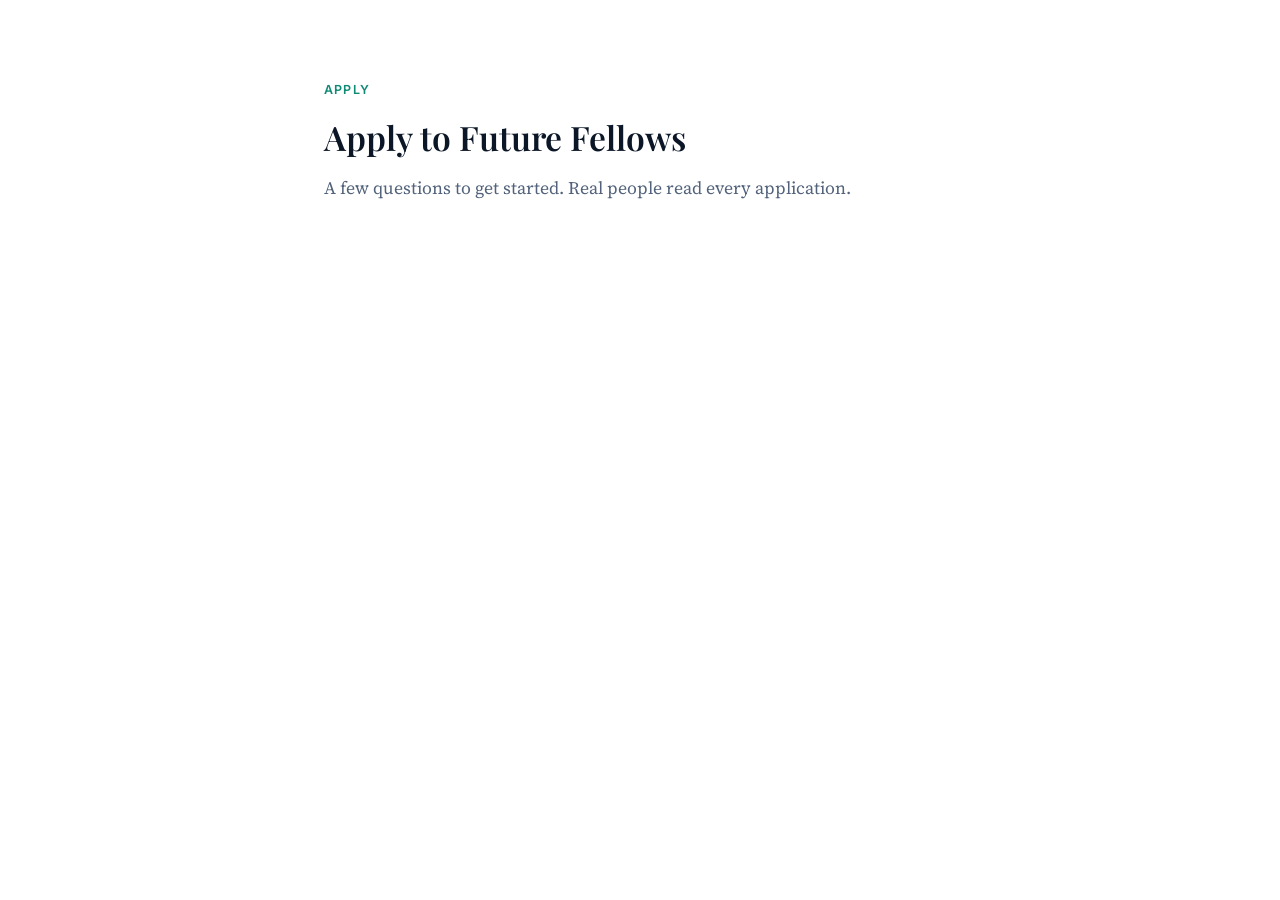
==== apply.html @ 4133d48d "Add apply.html: Tally intake form + inline thank-you stage controller" ====
<!DOCTYPE html>
<html lang="en">
<head>
<meta charset="UTF-8">
<meta name="viewport" content="width=device-width, initial-scale=1">
<title>Apply — Future Fellows</title>
<link rel="preconnect" href="https://fonts.googleapis.com">
<link rel="preconnect" href="https://fonts.gstatic.com" crossorigin>
<link href="https://fonts.googleapis.com/css2?family=Playfair+Display:ital,wght@0,600;0,700;1,600&family=Source+Serif+4:ital,opsz,wght@0,8..60,400;0,8..60,600;1,8..60,400&family=Inter:wght@400;500;600&display=swap" rel="stylesheet">
<style>
:root {
  --bg: #FFFFFF;
  --bg-2: #F3F7F9;
  --ink: #0B1626;
  --muted: #51627A;
  --teal: #1FBFA5;
  --teal-text: #0E8A75;
  --teal-soft: rgba(31, 191, 165, 0.10);
  --hairline: rgba(11, 22, 38, 0.14);
}
* { margin: 0; padding: 0; box-sizing: border-box; }
body {
  background: var(--bg);
  color: var(--ink);
  font-family: "Source Serif 4", Georgia, serif;
  line-height: 1.6;
  -webkit-font-smoothing: antialiased;
}
a { color: var(--teal-text); }

.wrap {
  max-width: 680px;
  margin: 0 auto;
  padding: 5rem 1.5rem 6rem;
}

/* ---------- stage visibility: only the active stage is shown ---------- */
.stage { display: none; }
.stage.is-active { display: block; }

/* ---------- form stage ---------- */
.form-intro { margin-bottom: 2.5rem; }
.form-intro .eyebrow {
  font-family: "Inter", system-ui, sans-serif;
  font-size: 0.78rem;
  font-weight: 600;
  letter-spacing: 0.1em;
  text-transform: uppercase;
  color: var(--teal-text);
  margin-bottom: 1rem;
}
.form-intro h1 {
  font-family: "Playfair Display", Georgia, serif;
  font-weight: 600;
  font-size: 2.1rem;
  line-height: 1.25;
  margin-bottom: 1rem;
}
.form-intro p {
  font-size: 1.1rem;
  color: var(--muted);
}

/* Tally iframe: transparent + dynamic height come from the embed params;
   this just removes default iframe chrome and lets it span the column. */
iframe[data-tally-src] {
  width: 100%;
  border: 0;
  margin: 0;
}

/* Simple loading state shown until the Tally embed initializes. */
.form-loading {
  font-family: "Inter", system-ui, sans-serif;
  font-size: 0.9rem;
  color: var(--muted);
  padding: 2rem 0;
}

/* ---------- shared: thank-you stage (lifted verbatim from thank-you.html) ---------- */
.eyebrow {
  font-family: "Inter", system-ui, sans-serif;
  font-size: 0.78rem;
  font-weight: 600;
  letter-spacing: 0.1em;
  text-transform: uppercase;
  color: var(--teal-text);
  margin-bottom: 1rem;
}
h1 {
  font-family: "Playfair Display", Georgia, serif;
  font-weight: 600;
  font-size: 2.1rem;
  line-height: 1.25;
  margin-bottom: 1.5rem;
}
.lede {
  font-size: 1.15rem;
  color: var(--ink);
  margin-bottom: 2.5rem;
}
.section { margin-bottom: 2.75rem; }
.section h2 {
  font-family: "Playfair Display", Georgia, serif;
  font-weight: 600;
  font-size: 1.25rem;
  margin-bottom: 0.9rem;
}
.section p { font-size: 1.02rem; color: var(--ink); }
.section p + p { margin-top: 0.9rem; }
.next-steps {
  background: var(--bg-2);
  border: 1px solid var(--hairline);
  border-radius: 8px;
  padding: 1.6rem 1.7rem;
}
.next-steps ol { padding-left: 1.2rem; margin-top: 0.8rem; }
.next-steps li { margin-bottom: 0.6rem; }
.next-steps li:last-child { margin-bottom: 0; }
.contact-line {
  font-family: "Inter", system-ui, sans-serif;
  font-size: 0.95rem;
  color: var(--muted);
  margin-top: 1.1rem;
}
.contact-line a { font-weight: 600; }
.honesty-note { border-left: 3px solid var(--teal); padding-left: 1.2rem; }
.reading { border-top: 1px solid var(--hairline); padding-top: 2.5rem; }
.reading h2 {
  font-family: "Playfair Display", Georgia, serif;
  font-weight: 600;
  font-size: 1.25rem;
  margin-bottom: 0.4rem;
}
.reading .reading-sub {
  font-family: "Inter", system-ui, sans-serif;
  font-size: 0.88rem;
  color: var(--muted);
  margin-bottom: 1.5rem;
}
.reading-list { list-style: none; display: flex; flex-direction: column; gap: 1.1rem; }
.reading-list li {
  border: 1px solid var(--hairline);
  border-radius: 6px;
  padding: 1.1rem 1.3rem;
  transition: border-color 150ms ease;
}
.reading-list li:hover { border-color: var(--teal); }
.reading-list a.title-link {
  font-family: "Inter", system-ui, sans-serif;
  font-weight: 600;
  font-size: 0.98rem;
  color: var(--ink);
  text-decoration: none;
  display: block;
  margin-bottom: 0.3rem;
}
.reading-list a.title-link:hover { color: var(--teal-text); }
.reading-list .byline {
  font-family: "Inter", system-ui, sans-serif;
  font-size: 0.8rem;
  color: var(--teal-text);
  font-weight: 600;
  margin-bottom: 0.4rem;
}
.reading-list .desc {
  font-family: "Source Serif 4", Georgia, serif;
  font-size: 0.92rem;
  color: var(--muted);
}
footer {
  margin-top: 4rem;
  padding-top: 1.5rem;
  border-top: 1px solid var(--hairline);
  font-family: "Inter", system-ui, sans-serif;
  font-size: 0.78rem;
  color: var(--muted);
}
</style>
</head>
<body>

<div class="wrap">

  <!-- ============================================================= -->
  <!-- STAGE 1 — TALLY INTAKE FORM                                    -->
  <!-- ============================================================= -->
  <!--
    Today this single Tally form includes the track-selection question
    (Builder / Researcher / Artist) AND the rest of intake.

    FUTURE SPLIT (when Ruhan's Builder assessment is ready):
    This one form splits into TWO Tally forms —
      • Form 1 = general fields THROUGH the track question.
      • Form 2 = the rest of intake.
    The controller reads the track from Form 1's submission. If Builder,
    it advances to STAGE 2 (Ruhan's assessment) BEFORE loading Form 2.
    Non-Builders skip Stage 2 and go straight to Form 2, then thank-you.
    To do that split, you swap the single data-tally-src below for the
    Form 1 src, and load the Form 2 src into a second stage. The stage
    machinery for that already exists below — see advanceFrom().
  -->
  <section class="stage is-active" id="stage-form" data-stage="form">
    <div class="form-intro">
      <div class="eyebrow">Apply</div>
      <h1>Apply to Future Fellows</h1>
      <p>A few questions to get started. Real people read every application.</p>
    </div>

    <div class="form-loading" id="form-loading">Loading the application…</div>

    <iframe
      data-tally-src="https://tally.so/embed/0QY896?alignLeft=1&hideTitle=1&transparentBackground=1&dynamicHeight=1"
      loading="lazy"
      width="100%"
      height="500"
      frameborder="0"
      marginheight="0"
      marginwidth="0"
      title="Future Fellows application"
      id="tally-intake"></iframe>
  </section>

  <!-- ============================================================= -->
  <!-- STAGE 2 — BUILDER SKILLS ASSESSMENT (Ruhan's agent) — STUBBED  -->
  <!-- ============================================================= -->
  <!--
    ***  NOT YET LIVE. Currently a pass-through.  ***

    This stage only ever runs for candidates whose selected track is
    "Builder". Everyone else skips it. Right now, because intake is a
    single combined form, this stage is never entered — the controller
    goes form -> thank-you for all tracks. It is here so that wiring in
    Ruhan's agent later is an un-stub, not a rearchitecture.

    ---------------------------------------------------------------
    HANDOFF CONTRACT (for Ruhan) — build against this interface:

    Ruhan hosts his assessment as a standalone page/route in the same
    Vercel project (e.g. /assess or similar). This container mounts it
    in the iframe below and talks to it via postMessage.

    ON ENTRY, the container posts to the assessment iframe:
        {
          source: "future-fellows-apply",
          type: "assessment:init",
          payload: {
            candidateId: <string|null>,   // from Tally submission if available
            track: "builder",
            // plus any general Tally fields we choose to forward later
          }
        }
      (Ruhan collects the GitHub URL himself inside his own UI — the
       container does NOT pass it in.)

    ON COMPLETION, Ruhan's page must post back to window.parent:
        {
          source: "future-fellows-assessment",  // REQUIRED, exact string
          type: "assessment:complete",
          payload: {
            status: "complete",
            result: <any>          // opaque to the container; Ruhan owns shape
          }
        }
      The container ignores any message whose source !== the exact string
      above (so it can't be spoofed by the Tally iframe or others).

    On receiving assessment:complete, the container advances to thank-you.
    ---------------------------------------------------------------
  -->
  <section class="stage" id="stage-builder" data-stage="builderAssessment">
    <div class="form-intro">
      <div class="eyebrow">Builder Track</div>
      <h1>Skills assessment</h1>
      <p>One more step for Builder applicants.</p>
    </div>
    <!--
      When Ruhan is ready, drop his iframe in here, e.g.:
      <iframe id="builder-assessment" src="/assess" ...></iframe>
      and delete the stub notice below. The listener in the script
      section already handles the postMessage completion.
    -->
    <div class="form-loading">Builder assessment stage (placeholder — not yet live).</div>
  </section>

  <!-- ============================================================= -->
  <!-- STAGE 3 — THANK YOU                                            -->
  <!-- ============================================================= -->
  <section class="stage" id="stage-thankyou" data-stage="thankyou">

    <div class="eyebrow">Application Received</div>
    <h1>Thank you for applying.</h1>
    <p class="lede">We've received your application and it's now in our review queue. Real people read every one of these — nothing here is automated past this confirmation.</p>

    <div class="section next-steps">
      <h2>What happens next</h2>
      <ol>
        <li>We review every application against our intake criteria across Skills, Agency, and Professionalism. This takes real time — we don't send instant decisions.</li>
        <li>If there's a fit, we'll reach out directly by email to schedule a short conversation.</li>
        <li>Qualified applicants join our bench — a pool we draw from when a specific, paid project with an employer partner becomes available for your track.</li>
      </ol>
      <p class="contact-line">Questions in the meantime? Reach Rory directly at <a href="mailto:info@joinfellows.org">info@joinfellows.org</a>.</p>
    </div>

    <div class="section honesty-note">
      <h2>A note on where we are</h2>
      <p>Future Fellows is early. We're building the employer side of this alongside the fellow side, in parallel, in public. That means the bench you're joining today may take time to convert into a matched project — we'd rather tell you that plainly than oversell where we are.</p>
      <p>What that also means: if you're one of our first fellows, you're not joining something already proven. You're helping prove it.</p>
    </div>

    <div class="reading">
      <h2>While you wait</h2>
      <p class="reading-sub">Five pieces we think are worth your time, regardless of what happens with your application.</p>
      <ul class="reading-list">

        <li>
          <a class="title-link" href="https://paulgraham.com/hs.html" target="_blank" rel="noopener">What You'll Wish You'd Known</a>
          <div class="byline">Paul Graham</div>
          <div class="desc">A case against the standard "figure out your passion" advice — and for optionality instead, especially before you're forced to specialize.</div>
        </li>

        <li>
          <a class="title-link" href="https://blog.samaltman.com/advice-for-ambitious-19-year-olds" target="_blank" rel="noopener">Advice for Ambitious 19 Year Olds</a>
          <div class="byline">Sam Altman</div>
          <div class="desc">A tactical framework for choosing between school, a company, or a startup — built from patterns across many people who asked him this exact question.</div>
        </li>

        <li>
          <a class="title-link" href="https://freakonomics.com/podcast/bonus-nobel-laureate-claudia-goldin-on-greedy-work-and-the-wage-gap/" target="_blank" rel="noopener">Nobel Laureate Claudia Goldin on "Greedy Work" and the Wage Gap</a>
          <div class="byline">Claudia Goldin — 2023 Nobel Laureate in Economics, on Freakonomics Radio</div>
          <div class="desc">Why some employers pay disproportionately more for near-total availability — and what that means for which industries and roles to target early.</div>
        </li>

        <li>
          <a class="title-link" href="https://calnewport.com/on-passion-and-its-discontents/" target="_blank" rel="noopener">On Passion and Its Discontents</a>
          <div class="byline">Cal Newport</div>
          <div class="desc">The tightest version of his "career capital" argument: build rare, valuable skills first — passion and autonomy follow, not the other way around.</div>
        </li>

        <li>
          <a class="title-link" href="https://www.annieduke.com/big-think-when-to-quit-a-simple-framework-for-lifes-toughest-decisions/" target="_blank" rel="noopener">When to Quit: A Simple Framework for Life's Toughest Decisions</a>
          <div class="byline">Annie Duke, on Big Think</div>
          <div class="desc">Former pro poker player turned decision scientist on why "never quit" is bad advice — and a concrete framework for knowing when to walk away from a path.</div>
        </li>

      </ul>
    </div>

    <footer>
      Future Fellows Inc. &middot; a California public benefit corporation
    </footer>
  </section>

</div>

<!-- ================================================================= -->
<!-- STAGE CONTROLLER                                                   -->
<!-- ================================================================= -->
<script>
(function () {
  "use strict";

  // ---- shared state, persists across stages in memory ----
  var state = {
    candidateId: null,   // populated from Tally submission payload if present
    track: null,         // "builder" | "researcher" | "artist" | ...
    tallyPayload: null,  // raw Tally submission payload, for later use
    assessmentResult: null
  };

  // ---- stage registry ----
  var stages = {
    form:               document.getElementById("stage-form"),
    builderAssessment:  document.getElementById("stage-builder"),
    thankyou:           document.getElementById("stage-thankyou")
  };

  function showStage(name) {
    Object.keys(stages).forEach(function (key) {
      stages[key].classList.toggle("is-active", key === name);
    });
    // Scroll to top so each new stage starts at the top of the viewport.
    window.scrollTo({ top: 0, behavior: "smooth" });
  }

  // ---- routing logic: decides the next stage after intake ----
  // TODAY: single combined form, so every track goes straight to thank-you.
  // FUTURE: when the form is split and Ruhan is live, flip USE_BUILDER_STAGE
  // to true. Builders will then route through the assessment stage first.
  var USE_BUILDER_STAGE = false;

  function advanceFrom(stageName) {
    if (stageName === "form") {
      if (USE_BUILDER_STAGE && state.track === "builder") {
        showStage("builderAssessment");
        initBuilderAssessment();
      } else {
        showStage("thankyou");
      }
    } else if (stageName === "builderAssessment") {
      showStage("thankyou");
    }
  }

  // ---- Tally track extraction ----------------------------------------
  // Tally's submission payload shape can vary by form/version. Rather than
  // hard-code a field id, we scan the payload for the answer to the track
  // question by matching its label/text loosely. Adjust TRACK_FIELD_HINT if
  // your track question uses different wording.
  var TRACK_FIELD_HINT = /track|builder|researcher|artist/i;

  function extractTrack(payload) {
    if (!payload) return null;
    try {
      var fields = payload.fields || payload.data || [];
      for (var i = 0; i < fields.length; i++) {
        var f = fields[i];
        var label = (f.label || f.title || f.key || "") + "";
        var value = f.value;
        // Normalize the answer's value into a string we can test.
        var valStr = "";
        if (typeof value === "string") valStr = value;
        else if (Array.isArray(value)) valStr = value.join(" ");
        else if (value && typeof value === "object") {
          valStr = Object.keys(value).map(function (k) { return value[k]; }).join(" ");
        }
        var haystack = (label + " " + valStr);
        if (TRACK_FIELD_HINT.test(haystack)) {
          if (/builder/i.test(valStr))    return "builder";
          if (/researcher/i.test(valStr)) return "researcher";
          if (/artist/i.test(valStr))     return "artist";
        }
      }
    } catch (e) { /* fall through to null */ }
    return null;
  }

  function extractCandidateId(payload) {
    if (!payload) return null;
    // Tally usually includes respondentId / submissionId; prefer those.
    return payload.respondentId || payload.submissionId || payload.formId || null;
  }

  // ---- Builder assessment stage (stub-aware) -------------------------
  function initBuilderAssessment() {
    // When Ruhan's iframe is added (id="builder-assessment"), post init to it.
    var frame = document.getElementById("builder-assessment");
    if (!frame) return; // stub: nothing mounted yet
    frame.addEventListener("load", function () {
      frame.contentWindow.postMessage({
        source: "future-fellows-apply",
        type: "assessment:init",
        payload: {
          candidateId: state.candidateId,
          track: "builder"
        }
      }, "*"); // TODO: tighten target origin to Ruhan's route once known
    });
  }

  // ---- unified message listener --------------------------------------
  // Handles BOTH Tally's submit event and Ruhan's assessment-complete event.
  window.addEventListener("message", function (e) {
    var data = e && e.data;
    if (!data || typeof data !== "object") return;

    // (a) Tally form submitted
    if (data.event === "Tally.FormSubmitted") {
      state.tallyPayload = data.payload || null;
      state.track = extractTrack(state.tallyPayload);
      state.candidateId = extractCandidateId(state.tallyPayload);
      advanceFrom("form");
      return;
    }

    // (b) Ruhan's assessment completed — strict source check
    if (data.source === "future-fellows-assessment" &&
        data.type === "assessment:complete") {
      state.assessmentResult = (data.payload && data.payload.result) || null;
      advanceFrom("builderAssessment");
      return;
    }
  });

  // ---- Tally embed loader (official snippet, adapted) -----------------
  // Loads embed.js, initializes embeds, then hides the loading placeholder.
  (function loadTally() {
    var d = document,
        w = "https://tally.so/widgets/embed.js",
        v = function () {
          if (typeof Tally !== "undefined") {
            Tally.loadEmbeds();
          } else {
            d.querySelectorAll("iframe[data-tally-src]:not([src])").forEach(function (e) {
              e.src = e.dataset.tallySrc;
            });
          }
          var loading = d.getElementById("form-loading");
          if (loading) loading.style.display = "none";
        };
    if (typeof Tally !== "undefined") {
      v();
    } else if (d.querySelector('script[src="' + w + '"]') == null) {
      var s = d.createElement("script");
      s.src = w;
      s.onload = v;
      s.onerror = v;
      d.body.appendChild(s);
    }
  })();

})();
</script>

</body>
</html>
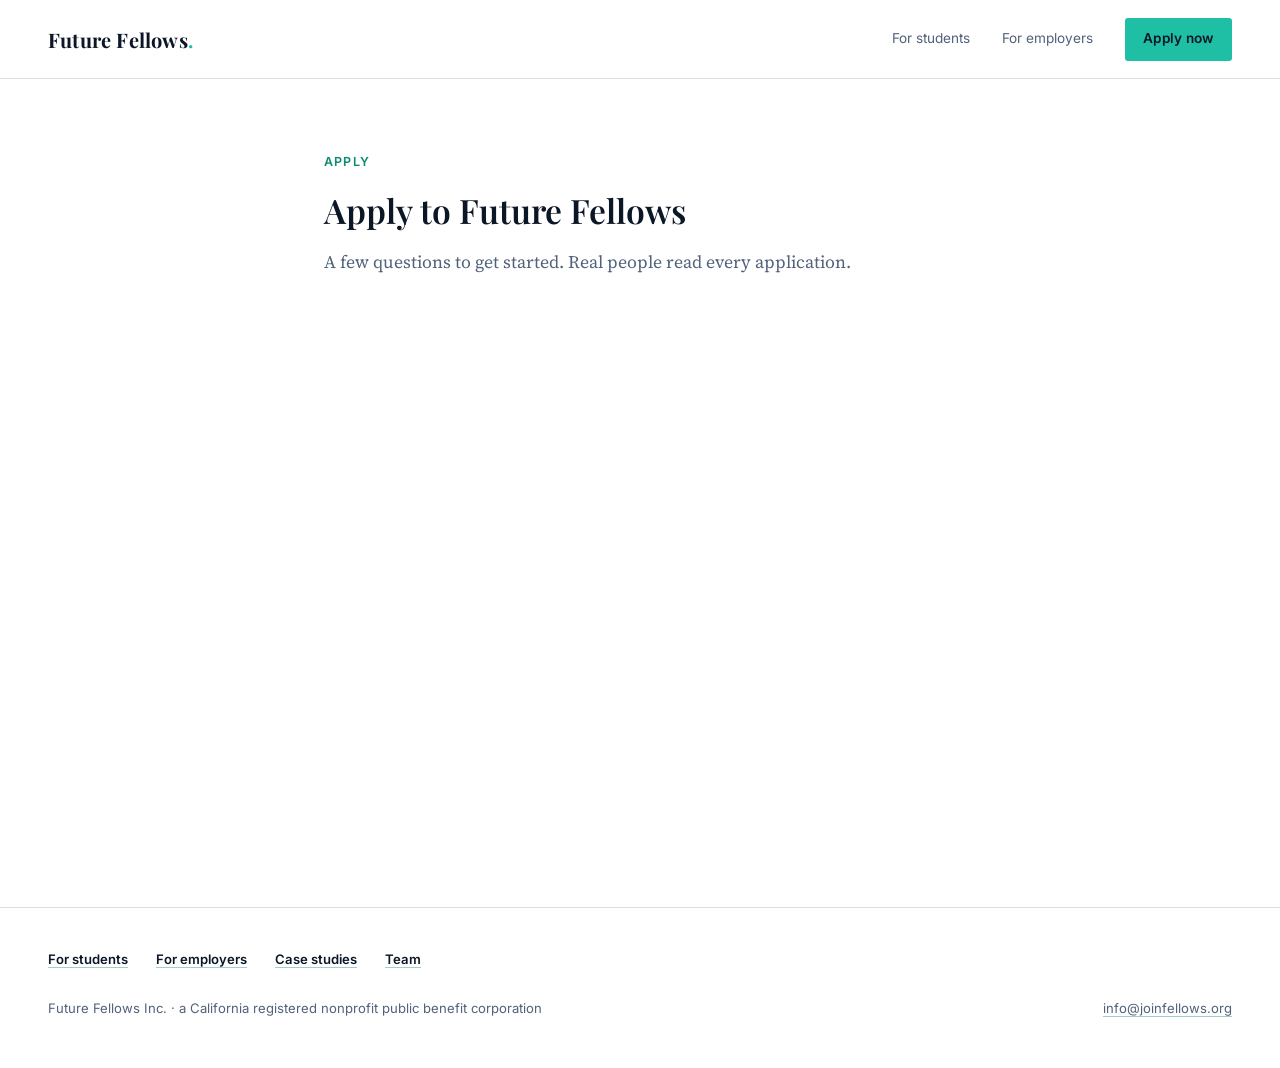
==== commit 76420ee2: "apply.html: add shared site nav + footer for visual consistency" ====
--- a/apply.html
+++ b/apply.html
@@ -6,32 +6,24 @@
 <title>Apply — Future Fellows</title>
 <link rel="preconnect" href="https://fonts.googleapis.com">
 <link rel="preconnect" href="https://fonts.gstatic.com" crossorigin>
-<link href="https://fonts.googleapis.com/css2?family=Playfair+Display:ital,wght@0,600;0,700;1,600&family=Source+Serif+4:ital,opsz,wght@0,8..60,400;0,8..60,600;1,8..60,400&family=Inter:wght@400;500;600&display=swap" rel="stylesheet">
+<link href="https://fonts.googleapis.com/css2?family=Playfair+Display:ital,wght@0,600;0,700;1,600&family=Source+Serif+4:ital,opsz,wght@0,8..60,400;0,8..60,600;1,8..60,400&family=Inter:wght@400;600&display=swap" rel="stylesheet">
+<!-- Shared site stylesheet loaded FIRST so its :root, body, nav, footer, .btn,
+     .eyebrow rules apply; page-specific styles below intentionally override
+     only where needed. Do not redefine :root/body/.eyebrow/footer/.btn here —
+     those are owned by /style.css for cross-page consistency. -->
+<link rel="stylesheet" href="/style.css">
+<link rel="icon" type="image/x-icon" href="/favicon.ico">
+<link rel="icon" type="image/png" sizes="32x32" href="/favicon-32x32.png">
+<link rel="icon" type="image/png" sizes="16x16" href="/favicon-16x16.png">
+<link rel="apple-touch-icon" sizes="180x180" href="/apple-touch-icon.png">
 <style>
-:root {
-  --bg: #FFFFFF;
-  --bg-2: #F3F7F9;
-  --ink: #0B1626;
-  --muted: #51627A;
-  --teal: #1FBFA5;
-  --teal-text: #0E8A75;
-  --teal-soft: rgba(31, 191, 165, 0.10);
-  --hairline: rgba(11, 22, 38, 0.14);
-}
-* { margin: 0; padding: 0; box-sizing: border-box; }
-body {
-  background: var(--bg);
-  color: var(--ink);
-  font-family: "Source Serif 4", Georgia, serif;
-  line-height: 1.6;
-  -webkit-font-smoothing: antialiased;
-}
-a { color: var(--teal-text); }
+/* Page-specific styles for the apply flow only. Shared tokens (colors,
+   body type, nav, footer, .btn, .eyebrow) come from /style.css above. */
 
 .wrap {
   max-width: 680px;
   margin: 0 auto;
-  padding: 5rem 1.5rem 6rem;
+  padding: clamp(3rem, 8vh, 5rem) clamp(1.25rem, 4vw, 1.5rem) 5rem;
 }
 
 /* ---------- stage visibility: only the active stage is shown ---------- */
@@ -77,16 +69,7 @@
   padding: 2rem 0;
 }
 
-/* ---------- shared: thank-you stage (lifted verbatim from thank-you.html) ---------- */
-.eyebrow {
-  font-family: "Inter", system-ui, sans-serif;
-  font-size: 0.78rem;
-  font-weight: 600;
-  letter-spacing: 0.1em;
-  text-transform: uppercase;
-  color: var(--teal-text);
-  margin-bottom: 1rem;
-}
+/* ---------- thank-you stage (.eyebrow + footer inherit from /style.css) ---------- */
 h1 {
   font-family: "Playfair Display", Georgia, serif;
   font-weight: 600;
@@ -168,17 +151,19 @@
   font-size: 0.92rem;
   color: var(--muted);
 }
-footer {
-  margin-top: 4rem;
-  padding-top: 1.5rem;
-  border-top: 1px solid var(--hairline);
-  font-family: "Inter", system-ui, sans-serif;
-  font-size: 0.78rem;
-  color: var(--muted);
-}
+/* footer styling inherited from /style.css */
 </style>
 </head>
 <body>
+
+<nav class="nav">
+  <a class="wordmark" href="/">Future Fellows<span>.</span></a>
+  <div class="nav-links">
+    <a href="/students.html">For students</a>
+    <a href="/employers.html">For employers</a>
+    <a class="btn" href="/apply.html">Apply<span class="btn-tail"> now</span></a>
+  </div>
+</nav>
 
 <div class="wrap">
 
@@ -345,13 +330,24 @@
 
       </ul>
     </div>
-
-    <footer>
-      Future Fellows Inc. &middot; a California public benefit corporation
-    </footer>
   </section>
 
-</div>
+</div><!-- /.wrap -->
+
+<!-- Shared site footer — constant chrome, shown across all stages.
+     Markup and legal string match the other pages exactly. -->
+<footer>
+  <nav class="footer-nav" aria-label="Secondary">
+    <a href="/students.html">For students</a>
+    <a href="/employers.html">For employers</a>
+    <a href="/case-studies.html">Case studies</a>
+    <a href="/team.html">Team</a>
+  </nav>
+  <div class="footer-meta">
+    <div>Future Fellows Inc. &middot; a California registered nonprofit public benefit corporation</div>
+    <div><a href="mailto:info@joinfellows.org">info@joinfellows.org</a></div>
+  </div>
+</footer>
 
 <!-- ================================================================= -->
 <!-- STAGE CONTROLLER                                                   -->
--- a/style.css
+++ b/style.css
@@ -0,0 +1,631 @@
+/* Future Fellows — joinfellows.org
+   Palette: white ground, navy ink, teal accent.
+   Type: Playfair Display (display) / Source Serif 4 (body) / Inter (utility) */
+
+:root {
+  --bg: #FFFFFF;
+  --bg-2: #F3F7F9;
+  --ink: #0B1626;
+  --muted: #51627A;
+  --teal: #1FBFA5;
+  --teal-text: #0E8A75;
+  --teal-soft: rgba(31, 191, 165, 0.10);
+  --hairline: rgba(11, 22, 38, 0.14);
+  --measure: 66ch;
+}
+
+* { margin: 0; padding: 0; box-sizing: border-box; }
+
+html { scroll-behavior: smooth; }
+
+body {
+  background: var(--bg);
+  color: var(--ink);
+  font-family: "Source Serif 4", Georgia, serif;
+  font-size: 1.125rem;
+  line-height: 1.75;
+  -webkit-font-smoothing: antialiased;
+}
+
+::selection { background: var(--teal); color: var(--ink); }
+
+a { color: var(--teal-text); text-decoration-color: rgba(14,138,117,.4); text-underline-offset: 3px; }
+a:hover { text-decoration-color: var(--teal-text); }
+a:focus-visible, button:focus-visible {
+  outline: 2px solid var(--teal-text);
+  outline-offset: 3px;
+  border-radius: 2px;
+}
+
+/* ---------- Nav ---------- */
+
+.nav {
+  position: sticky;
+  top: 0;
+  z-index: 10;
+  display: flex;
+  align-items: center;
+  justify-content: space-between;
+  padding: 1.1rem clamp(1.25rem, 4vw, 3rem);
+  background: rgba(255, 255, 255, 0.88);
+  backdrop-filter: blur(8px);
+  border-bottom: 1px solid var(--hairline);
+}
+
+.wordmark {
+  font-family: "Playfair Display", Georgia, serif;
+  font-weight: 700;
+  font-size: 1.25rem;
+  color: var(--ink);
+  text-decoration: none;
+  letter-spacing: 0.01em;
+}
+.wordmark span { color: var(--teal); }
+
+.nav-links {
+  display: flex;
+  align-items: center;
+  gap: clamp(1rem, 3vw, 2rem);
+  font-family: "Inter", system-ui, sans-serif;
+  font-size: 0.85rem;
+}
+.nav-links a { color: var(--muted); text-decoration: none; }
+.nav-links a:hover { color: var(--ink); }
+.nav-links a.active { color: var(--ink); }
+
+.btn {
+  display: inline-block;
+  font-family: "Inter", system-ui, sans-serif;
+  font-size: 0.85rem;
+  font-weight: 600;
+  letter-spacing: 0.02em;
+  color: var(--ink) !important;
+  background: var(--teal);
+  padding: 0.6rem 1.15rem;
+  border-radius: 3px;
+  text-decoration: none;
+  transition: background 140ms ease;
+}
+.btn:hover { background: #2bd6ba; }
+
+.btn-ghost {
+  background: transparent;
+  color: var(--teal-text) !important;
+  border: 1px solid var(--teal-text);
+}
+.btn-ghost:hover { background: var(--teal-soft); }
+
+/* ---------- Hero ---------- */
+
+.hero {
+  max-width: 54rem;
+  margin: 0 auto;
+  padding: clamp(5rem, 12vh, 9rem) clamp(1.25rem, 4vw, 3rem) clamp(3rem, 7vh, 5rem);
+  text-align: left;
+}
+
+.eyebrow {
+  font-family: "Inter", system-ui, sans-serif;
+  font-size: 0.78rem;
+  font-weight: 600;
+  letter-spacing: 0.14em;
+  text-transform: uppercase;
+  color: var(--teal-text);
+  margin-bottom: 1.4rem;
+}
+
+.hero h1 {
+  font-family: "Playfair Display", Georgia, serif;
+  font-weight: 600;
+  font-size: clamp(2.2rem, 5.5vw, 3.9rem);
+  line-height: 1.14;
+  letter-spacing: -0.01em;
+}
+
+.hero h1 em {
+  font-style: italic;
+  color: var(--teal-text);
+}
+
+.hero .dek {
+  margin-top: 1.6rem;
+  max-width: var(--measure);
+  color: var(--muted);
+  font-size: 1.2rem;
+}
+
+.hero .cta-row { margin-top: 2.4rem; display: flex; gap: 0.9rem; flex-wrap: wrap; }
+
+/* ---------- Letter / prose ---------- */
+
+.prose {
+  max-width: var(--measure);
+  margin: 0 auto;
+  padding: 0 clamp(1.25rem, 4vw, 3rem) 4rem;
+}
+
+.prose p { margin-bottom: 1.5rem; }
+
+.prose h2 {
+  font-family: "Playfair Display", Georgia, serif;
+  font-weight: 600;
+  font-size: clamp(1.5rem, 3vw, 1.9rem);
+  line-height: 1.25;
+  margin: 3.2rem 0 1.2rem;
+}
+
+.prose h3 {
+  font-family: "Inter", system-ui, sans-serif;
+  font-size: 0.82rem;
+  font-weight: 600;
+  letter-spacing: 0.12em;
+  text-transform: uppercase;
+  color: var(--teal-text);
+  margin: 2.6rem 0 0.9rem;
+}
+
+.prose .break-line {
+  font-family: "Playfair Display", Georgia, serif;
+  font-style: italic;
+  font-size: 1.35rem;
+  line-height: 1.5;
+  color: var(--ink);
+  margin: 2.4rem 0;
+  padding-left: 1.4rem;
+  border-left: 2px solid var(--teal);
+}
+
+.rule {
+  max-width: var(--measure);
+  margin: 3.5rem auto;
+  border: 0;
+  border-top: 1px solid var(--hairline);
+}
+
+/* Beliefs */
+
+.beliefs { list-style: none; margin: 2rem 0; }
+.beliefs li {
+  padding: 1.4rem 0;
+  border-top: 1px solid var(--hairline);
+}
+.beliefs li:last-child { border-bottom: 1px solid var(--hairline); }
+.beliefs .belief-name {
+  font-family: "Inter", system-ui, sans-serif;
+  font-size: 0.78rem;
+  font-weight: 600;
+  letter-spacing: 0.14em;
+  text-transform: uppercase;
+  color: var(--teal-text);
+  display: block;
+  margin-bottom: 0.4rem;
+}
+
+/* Signature */
+
+.signature {
+  margin-top: 3rem;
+}
+.signature .sig-name {
+  font-family: "Playfair Display", Georgia, serif;
+  font-style: italic;
+  font-size: 1.7rem;
+  color: var(--ink);
+}
+.signature .sig-role {
+  font-family: "Inter", system-ui, sans-serif;
+  font-size: 0.85rem;
+  color: var(--muted);
+  margin-top: 0.4rem;
+}
+
+/* ---------- Two-audience split ---------- */
+
+.split {
+  max-width: 62rem;
+  margin: 0 auto;
+  padding: 0 clamp(1.25rem, 4vw, 3rem) 5rem;
+  display: grid;
+  grid-template-columns: 1fr 1fr;
+  gap: 1.5rem;
+}
+
+.split .panel {
+  background: var(--bg-2);
+  border: 1px solid var(--hairline);
+  border-radius: 6px;
+  padding: 2.2rem 2rem;
+  display: flex;
+  flex-direction: column;
+}
+
+.split .panel h2 {
+  font-family: "Playfair Display", Georgia, serif;
+  font-weight: 600;
+  font-size: 1.55rem;
+  margin: 0.6rem 0 0.9rem;
+}
+
+.split .panel p { color: var(--muted); margin-bottom: 1.6rem; flex-grow: 1; }
+
+@media (max-width: 720px) {
+  .split { grid-template-columns: 1fr; }
+}
+
+/* Small screens: the top nav keeps identity + the page's primary CTA only.
+   The secondary links live in the footer on every page, so nothing is
+   stranded -- and the nav is sticky, so every row it saves is screen the
+   reader keeps for the whole page. */
+@media (max-width: 640px) {
+  .nav-links a:not(.btn) { display: none; }
+}
+
+/* Below ~360px (older iPhone SE, folded Galaxy) the wordmark and a full-length
+   CTA still don't fit on one row. Shorten the label rather than shrinking the
+   button -- the tap target stays full size. */
+@media (max-width: 379px) {
+  .nav { padding-left: 1rem; padding-right: 1rem; }
+  .nav-links .btn-tail { display: none; }
+}
+
+/* ---------- Detail pages ---------- */
+
+.page-hero {
+  max-width: 54rem;
+  margin: 0 auto;
+  padding: clamp(4rem, 10vh, 7rem) clamp(1.25rem, 4vw, 3rem) 2rem;
+}
+.page-hero h1 {
+  font-family: "Playfair Display", Georgia, serif;
+  font-weight: 600;
+  font-size: clamp(2rem, 4.5vw, 3.1rem);
+  line-height: 1.16;
+}
+.page-hero .dek { margin-top: 1.3rem; max-width: var(--measure); color: var(--muted); font-size: 1.15rem; }
+
+.steps { list-style: none; margin: 1.6rem 0 2.2rem; counter-reset: step; }
+.steps li {
+  counter-increment: step;
+  position: relative;
+  padding: 0 0 1.6rem 3.2rem;
+}
+.steps li::before {
+  content: counter(step, decimal-leading-zero);
+  position: absolute;
+  left: 0;
+  top: 0.15em;
+  font-family: "Playfair Display", Georgia, serif;
+  font-style: italic;
+  font-size: 1.25rem;
+  color: var(--teal-text);
+}
+.steps li strong { display: block; font-family: "Inter", system-ui, sans-serif; font-size: 0.95rem; font-weight: 600; letter-spacing: 0.01em; margin-bottom: 0.25rem; }
+.steps li span { color: var(--muted); font-size: 1.05rem; }
+
+.faq dt {
+  font-family: "Inter", system-ui, sans-serif;
+  font-weight: 600;
+  font-size: 0.98rem;
+  margin-top: 1.8rem;
+}
+.faq dd { color: var(--muted); margin-top: 0.5rem; }
+
+.cta-band {
+  max-width: var(--measure);
+  margin: 1rem auto 5rem;
+  padding: 2.4rem clamp(1.25rem, 4vw, 3rem);
+  border: 1px solid var(--teal-text);
+  border-radius: 6px;
+  background: var(--teal-soft);
+}
+.cta-band h2 {
+  font-family: "Playfair Display", Georgia, serif;
+  font-weight: 600;
+  font-size: 1.6rem;
+  margin-bottom: 0.8rem;
+}
+.cta-band p { color: var(--muted); margin-bottom: 1.4rem; }
+
+/* ---------- Footer ---------- */
+
+footer {
+  border-top: 1px solid var(--hairline);
+  padding: 2.5rem clamp(1.25rem, 4vw, 3rem) 3rem;
+  font-family: "Inter", system-ui, sans-serif;
+  font-size: 0.82rem;
+  color: var(--muted);
+  display: flex;
+  flex-direction: column;
+  gap: 1.6rem;
+}
+footer a { color: var(--muted); }
+footer a:hover { color: var(--ink); }
+
+.footer-nav {
+  display: flex;
+  flex-wrap: wrap;
+  gap: 0.4rem 1.75rem;
+}
+.footer-nav a {
+  color: var(--ink);
+  font-weight: 600;
+}
+.footer-nav a:hover { color: var(--teal-text); }
+.footer-nav a.active { color: var(--teal-text); }
+
+.footer-meta {
+  display: flex;
+  justify-content: space-between;
+  gap: 1.5rem;
+  flex-wrap: wrap;
+}
+
+/* ---------- Case studies ---------- */
+
+.cs-grid {
+  max-width: 62rem;
+  margin: 0 auto;
+  padding: 0 clamp(1.25rem, 4vw, 3rem) 5rem;
+  display: grid;
+  grid-template-columns: repeat(auto-fill, minmax(280px, 1fr));
+  gap: 1.5rem;
+}
+@media (min-width: 900px) {
+  .cs-grid { grid-template-columns: repeat(3, 1fr); }
+  /* Keep a short set from sitting orphaned against the left edge of a 3-up grid. */
+  .cs-grid[data-count="1"] { grid-template-columns: minmax(0, 300px); justify-content: center; }
+  .cs-grid[data-count="2"] { grid-template-columns: repeat(2, minmax(0, 300px)); justify-content: center; }
+}
+
+.cs-card {
+  position: relative;
+  perspective: 1600px;
+  aspect-ratio: 3 / 4;
+}
+.cs-card-inner {
+  position: relative;
+  width: 100%;
+  height: 100%;
+  transform-style: preserve-3d;
+  transition: transform 550ms ease;
+  border-radius: 6px;
+}
+.cs-card:focus-visible { outline: none; }
+.cs-card:focus-visible .cs-card-inner { outline: 2px solid var(--teal-text); outline-offset: 3px; }
+
+@media (hover: hover) and (pointer: fine) {
+  .cs-card:hover .cs-card-inner,
+  .cs-card:focus-within .cs-card-inner {
+    transition-delay: 760ms;
+    transform: rotateY(180deg);
+  }
+}
+.cs-card.is-flipped .cs-card-inner { transform: rotateY(180deg); }
+
+.cs-face {
+  position: absolute;
+  inset: 0;
+  backface-visibility: hidden;
+  border: 1px solid var(--hairline);
+  border-radius: 6px;
+  overflow: hidden;
+  display: flex;
+  flex-direction: column;
+  background: var(--bg);
+}
+.cs-face-back {
+  transform: rotateY(180deg);
+  background: var(--ink);
+  border-color: var(--ink);
+  color: var(--bg);
+}
+
+.cs-photo {
+  flex: 1 1 auto;
+  min-height: 0;
+  display: flex;
+  align-items: center;
+  justify-content: center;
+  background: var(--bg-2);
+  color: var(--teal-text);
+  font-family: "Playfair Display", Georgia, serif;
+  font-weight: 600;
+  font-size: 2.6rem;
+}
+.cs-photo img { width: 100%; height: 100%; object-fit: cover; }
+
+.cs-front-body {
+  flex: 0 0 auto;
+  padding: 1.1rem 1.25rem 1.25rem;
+  display: flex;
+  align-items: flex-end;
+  justify-content: space-between;
+  gap: 0.75rem;
+  border-top: 1px solid var(--hairline);
+}
+.cs-front-body h3 {
+  font-family: "Playfair Display", Georgia, serif;
+  font-weight: 600;
+  font-size: 1.15rem;
+  margin: 0 0 0.25rem;
+}
+.cs-front-body p {
+  font-family: "Inter", system-ui, sans-serif;
+  font-size: 0.85rem;
+  color: var(--muted);
+  margin: 0;
+}
+
+.cs-linkedin {
+  flex: 0 0 auto;
+  width: 2.1rem;
+  height: 2.1rem;
+  border-radius: 50%;
+  display: flex;
+  align-items: center;
+  justify-content: center;
+  background: var(--teal-soft);
+  color: var(--teal-text);
+  transition: background 140ms ease, color 140ms ease;
+}
+.cs-linkedin:hover { background: var(--teal); color: var(--ink); }
+.cs-linkedin svg { width: 1rem; height: 1rem; }
+
+.cs-back-body {
+  flex: 1 1 auto;
+  min-height: 0;
+  padding: 1.6rem 1.4rem 1.3rem;
+  display: flex;
+  flex-direction: column;
+}
+.cs-back-body .cs-back-name {
+  font-family: "Inter", system-ui, sans-serif;
+  font-size: 0.75rem;
+  font-weight: 600;
+  letter-spacing: 0.12em;
+  text-transform: uppercase;
+  color: var(--teal);
+  margin: 0 0 0.75rem;
+}
+.cs-back-body p.cs-short {
+  font-family: "Source Serif 4", Georgia, serif;
+  font-size: 1rem;
+  line-height: 1.55;
+  color: rgba(255, 255, 255, 0.92);
+  margin: 0;
+  flex: 1 1 auto;
+  min-height: 0;
+  overflow-y: auto;
+}
+.cs-readmore {
+  margin-top: 1rem;
+  align-self: flex-start;
+  background: none;
+  border: none;
+  padding: 0;
+  font-family: "Inter", system-ui, sans-serif;
+  font-weight: 600;
+  font-size: 0.82rem;
+  color: var(--teal);
+  cursor: pointer;
+  display: inline-flex;
+  align-items: center;
+  gap: 0.4rem;
+}
+.cs-readmore:hover { color: #fff; }
+.cs-readmore svg { width: 0.85rem; height: 0.85rem; transition: transform 140ms ease; }
+.cs-readmore:hover svg { transform: translateX(3px); }
+
+/* Case study "read more" modal */
+.cs-modal-overlay {
+  position: fixed;
+  inset: 0;
+  background: rgba(11, 22, 38, 0.5);
+  display: flex;
+  align-items: center;
+  justify-content: center;
+  padding: 1.5rem;
+  z-index: 20;
+  opacity: 0;
+  pointer-events: none;
+  transition: opacity 180ms ease;
+}
+.cs-modal-overlay.is-open { opacity: 1; pointer-events: auto; }
+.cs-modal {
+  background: var(--bg);
+  border: 1px solid var(--hairline);
+  border-radius: 6px;
+  max-width: 34rem;
+  width: 100%;
+  max-height: 82vh;
+  overflow-y: auto;
+  padding: 2.4rem 2.4rem 2.1rem;
+  position: relative;
+}
+.cs-modal-disclosure {
+  margin: 1.6rem 0 0;
+  padding-top: 1.1rem;
+  border-top: 1px solid var(--hairline);
+  font-family: "Inter", system-ui, sans-serif;
+  font-size: 0.78rem;
+  line-height: 1.5;
+  color: var(--muted);
+}
+
+.cs-modal-close {
+  position: absolute;
+  top: 1rem;
+  right: 1rem;
+  width: 2rem;
+  height: 2rem;
+  border-radius: 50%;
+  border: none;
+  background: var(--teal-soft);
+  color: var(--ink);
+  font-size: 1rem;
+  cursor: pointer;
+  display: flex;
+  align-items: center;
+  justify-content: center;
+}
+.cs-modal-close:hover { background: var(--teal); }
+.cs-modal .eyebrow { margin-bottom: 0.5rem; }
+.cs-modal h2 {
+  font-family: "Playfair Display", Georgia, serif;
+  font-weight: 600;
+  font-size: 1.6rem;
+  margin: 0 0 1.1rem;
+}
+.cs-modal p {
+  font-size: 1.05rem;
+  margin-bottom: 0.9rem;
+}
+.cs-modal p:last-child { margin-bottom: 0; }
+
+.cs-checkpoint-note {
+  max-width: 62rem;
+  margin: 0 auto;
+  padding: 0 clamp(1.25rem, 4vw, 3rem) 1rem;
+}
+.cs-checkpoint-note p {
+  font-family: "Inter", system-ui, sans-serif;
+  font-size: 0.8rem;
+  color: var(--muted);
+  border: 1px dashed var(--hairline);
+  border-radius: 6px;
+  padding: 0.75rem 1rem;
+}
+
+.cs-source-flag {
+  background: var(--teal-soft);
+  border-color: transparent;
+}
+
+.cs-sample-flag {
+  position: absolute;
+  top: 0.75rem;
+  left: 0.75rem;
+  z-index: 2;
+  background: rgba(255, 255, 255, 0.92);
+  border: 1px solid var(--hairline);
+  color: var(--teal-text);
+  font-family: "Inter", system-ui, sans-serif;
+  font-weight: 600;
+  font-size: 0.65rem;
+  letter-spacing: 0.08em;
+  text-transform: uppercase;
+  padding: 0.25rem 0.55rem;
+  border-radius: 100px;
+}
+
+/* ---------- Motion ---------- */
+
+.fade-in { animation: fadeUp 700ms ease both; }
+@keyframes fadeUp {
+  from { opacity: 0; transform: translateY(10px); }
+  to { opacity: 1; transform: none; }
+}
+@media (prefers-reduced-motion: reduce) {
+  html { scroll-behavior: auto; }
+  .fade-in { animation: none; }
+}
